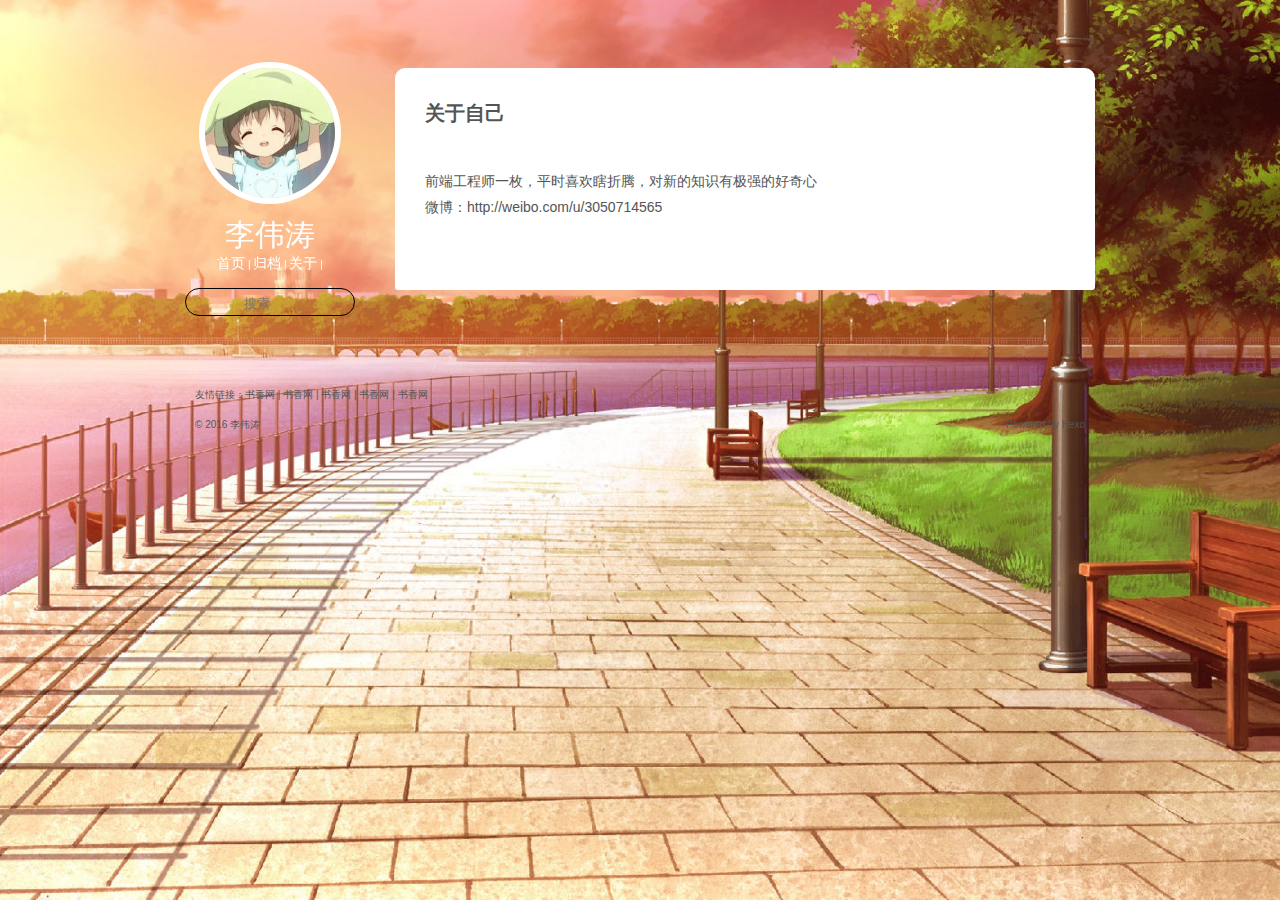
==== about/index.html @ 22dde811 "Site updated: 2016-09-13 23:26:30" ====
<!DOCTYPE html>
<html>
<head>
  <meta charset="utf-8">
  
  <title>关于自己 | 李伟涛</title>
  <meta name="viewport" content="width=device-width, initial-scale=1, maximum-scale=1">
  <meta name="description" content="前端工程师一枚，平时喜欢瞎折腾，对新的知识有极强的好奇心
微博：http://weibo.com/u/3050714565">
<meta property="og:type" content="website">
<meta property="og:title" content="关于自己">
<meta property="og:url" content="http://51imei.com/about/index.html">
<meta property="og:site_name" content="李伟涛">
<meta property="og:description" content="前端工程师一枚，平时喜欢瞎折腾，对新的知识有极强的好奇心
微博：http://weibo.com/u/3050714565">
<meta property="og:updated_time" content="2016-09-13T09:19:55.997Z">
<meta name="twitter:card" content="summary">
<meta name="twitter:title" content="关于自己">
<meta name="twitter:description" content="前端工程师一枚，平时喜欢瞎折腾，对新的知识有极强的好奇心
微博：http://weibo.com/u/3050714565">
  
    <link rel="alternate" href="/atom.xml" title="李伟涛" type="application/atom+xml">
  
  
    <link rel="icon" href="/favicon.png">
  
  
    <link href="//fonts.googleapis.com/css?family=Source+Code+Pro" rel="stylesheet" type="text/css">
  
  <link rel="stylesheet" href="/css/style.css">
  

</head>

<body>
  <div id="container">
    <div class="main clearfix">
      <header id="header" class="header">
  <div class="myphoto"><img src="/img/photo.jpg"></div>
  <div class="mysitename">李伟涛</div>

  <div class="navbar">
        
          <a href="/">首页</a> | 
        
          <a href="/archives">归档</a> | 
        
          <a href="/about">关于</a> | 
        
   </div>
  <div class="searchbox"><button class="search-btn"><i class="search-icon">&#xe686;</i></button><input type="text" placeholder="搜索"></div>
</header>
        <div class="container"><div class="content" id="page-undefined">
  <h2><a href="#">
  
    <h1 class="article-title" itemprop="name">
      关于自己
    </h1>
  
</a></h2>
  
  <div class="summary article-entry">
        <p>前端工程师一枚，平时喜欢瞎折腾，对新的知识有极强的好奇心</p>
<p>微博：<a href="http://weibo.com/u/3050714565" target="_blank" rel="external">http://weibo.com/u/3050714565</a></p>

      </div>
  
  
<section id="comments">
  <!-- 多说评论框 start -->
  <div class="ds-thread" data-thread-key="about/index.html" data-title="关于自己" data-url="http://51imei.com/about/index.html"></div>
  <!-- 多说评论框 end -->
  <!-- 多说公共JS代码 start (一个网页只需插入一次) -->
  <script type="text/javascript">
  var duoshuoQuery = {short_name:'undefined'};
    (function() {
      var ds = document.createElement('script');
      ds.type = 'text/javascript';ds.async = true;
      ds.src = (document.location.protocol == 'https:' ? 'https:' : 'http:') + '//static.duoshuo.com/embed.js';
      ds.charset = 'UTF-8';
      (document.getElementsByTagName('head')[0] 
       || document.getElementsByTagName('body')[0]).appendChild(ds);
    })();
    </script>
  <!-- 多说公共JS代码 end -->
</section>

</div></div>
    </div>
    <div>
    	<div class="footer">
		  
		<div class="flink">友情链接：<a href="">书香网</a> | <a href="">书香网</a> | <a href="">书香网</a> | <a href="">书香网</a> | <a href="">书香网</a></div>
		<div class="copyright">
			 &copy; 2016 李伟涛 <span>Powered by <a href="http://hexo.io/" target="_blank">Hexo</a></span>
		</div>
	</div>
    </div>
  </div>
</body>
</html>
---- css/style.css ----
body {
  width: 100%;
}
body:before,
body:after {
  content: "";
  display: table;
}
body:after {
  clear: both;
}
html,
body,
div,
span,
applet,
object,
iframe,
h1,
h2,
h3,
h4,
h5,
h6,
p,
blockquote,
pre,
a,
abbr,
acronym,
address,
big,
cite,
code,
del,
dfn,
em,
img,
ins,
kbd,
q,
s,
samp,
small,
strike,
strong,
sub,
sup,
tt,
var,
dl,
dt,
dd,
ol,
ul,
li,
fieldset,
form,
label,
legend,
table,
caption,
tbody,
tfoot,
thead,
tr,
th,
td {
  margin: 0;
  padding: 0;
  border: 0;
  outline: 0;
  font-weight: inherit;
  font-style: inherit;
  font-family: inherit;
  font-size: 100%;
  vertical-align: baseline;
}
body {
  line-height: 1;
  color: #000;
  background: #fff;
}
ol,
ul {
  list-style: none;
}
table {
  border-collapse: separate;
  border-spacing: 0;
  vertical-align: middle;
}
caption,
th,
td {
  text-align: left;
  font-weight: normal;
  vertical-align: middle;
}
a img {
  border: none;
}
input,
button {
  margin: 0;
  padding: 0;
}
input::-moz-focus-inner,
button::-moz-focus-inner {
  border: 0;
  padding: 0;
}
@font-face {
  font-family: FontAwesome;
  font-style: normal;
  font-weight: normal;
  src: url("fonts/fontawesome-webfont.eot?v=#4.0.3");
  src: url("fonts/fontawesome-webfont.eot?#iefix&v=#4.0.3") format("embedded-opentype"), url("fonts/fontawesome-webfont.woff?v=#4.0.3") format("woff"), url("fonts/fontawesome-webfont.ttf?v=#4.0.3") format("truetype"), url("fonts/fontawesome-webfont.svg#fontawesomeregular?v=#4.0.3") format("svg");
}
* {
  -webkit-box-sizing: border-box;
  -moz-box-sizing: border-box;
  -webkit-box-sizing: border-box;
  -moz-box-sizing: border-box;
  box-sizing: border-box;
}
html,
body,
#container {
  font-size: 10px;
  height: 100%;
  font-family: tahoma, Helvetica, Arial, "\5FAE\8F6F\96C5\9ED1";
}
a {
  text-decoration: none;
  cursor: pointer;
}
a:link,
a:visited,
a:active {
  text-decoration: none;
}
a:hover,
a:focus {
  text-decoration: none;
  outline: none;
}
.clearfix {
  display: block;
  clear: both;
  height: 0;
  overflow: hidden;
}
.clearfix:after {
  content: ".";
  display: block;
  height: 0;
  clear: both;
  overflow: hidden;
  visibility: hidden;
}
body {
  background: url("/img/bg.jpg") no-repeat;
  background-attachment: fixed;
  -webkit-background-size: cover;
  -moz-background-size: cover;
  background-size: cover;
  font: 14px "Helvetica Neue", Helvetica, Arial, sans-serif;
  -webkit-text-size-adjust: 100%;
}
.main {
  height: auto;
  padding-top: 68px;
  margin: 0 auto;
}
.outer {
  max-width: 1220px;
  margin: 0 auto;
  padding: 0 20px;
}
.outer:before,
.outer:after {
  content: "";
  display: table;
}
.outer:after {
  clear: both;
}
.inner {
  display: inline;
  float: left;
  width: 98.33333333333333%;
  margin: 0 0.833333333333333%;
}
.left,
.alignleft {
  float: left;
}
.right,
.alignright {
  float: right;
}
.clear {
  clear: both;
}
#container {
  position: relative;
}
.mobile-nav-on {
  overflow: hidden;
}
/*
设备适配
 */
@media (min-width: 769px) {
  .main {
    width: 910px;
  }
  .header {
    position: fixed;
  }
  .container {
    width: 700px;
    float: right;
  }
  .container .content {
    height: auto;
  }
  .container-box {
    width: 86%;
  }
  .footer {
    width: 910px;
  }
}
@media (max-width: 768px) {
  .main {
    width: 100%;
  }
  .container {
    width: 95%;
    margin: 0 auto;
  }
  .container-box {
    width: 75%;
  }
  .footer {
    width: 90%;
  }
}
@media screen and (min-width: 768px) {
  #main {
    display: inline;
    float: left;
    width: 73.33333333333333%;
    margin: 0 0.833333333333333%;
  }
}
.archive-year,
.widget-title {
  text-decoration: none;
  text-transform: uppercase;
  letter-spacing: 2px;
  color: #999;
  margin-bottom: 1em;
  margin-left: 5px;
  line-height: 1em;
  text-shadow: 0 1px #fff;
  font-weight: bold;
}
.archive-article-inner {
  background: #fff;
  -webkit-box-shadow: 1px 2px 3px #ddd;
  box-shadow: 1px 2px 3px #ddd;
  border: 1px solid #ddd;
  border-radius: 3px;
}
.widget h1 {
  font-size: 2em;
}
.widget h2 {
  font-size: 1.5em;
}
.widget h3 {
  font-size: 1.3em;
}
.widget h4 {
  font-size: 1.2em;
}
.widget h5 {
  font-size: 1em;
}
.widget h6 {
  font-size: 1em;
  color: #999;
}
.widget hr {
  border: 1px dashed #ddd;
}
.widget strong {
  font-weight: bold;
}
.widget em,
.widget cite {
  font-style: italic;
}
.widget sup,
.widget sub {
  font-size: 0.75em;
  line-height: 0;
  position: relative;
  vertical-align: baseline;
}
.widget sup {
  top: -0.5em;
}
.widget sub {
  bottom: -0.2em;
}
.widget small {
  font-size: 0.85em;
}
.widget acronym,
.widget abbr {
  border-bottom: 1px dotted;
}
.widget ul,
.widget ol,
.widget dl {
  margin: 0 20px;
  line-height: 1.6em;
}
.widget ul ul,
.widget ol ul,
.widget ul ol,
.widget ol ol {
  margin-top: 0;
  margin-bottom: 0;
}
.widget ul {
  list-style: disc;
}
.widget ol {
  list-style: decimal;
}
.widget dt {
  font-weight: bold;
}
.header {
  width: 170px;
  height: 300px;
  margin: 0 auto;
}
.myphoto {
  text-align: center;
}
.myphoto img {
  width: 130px;
  border-radius: 50%;
  -webkit-box-shadow: 0 0 0 6px #fff;
  box-shadow: 0 0 0 6px #fff;
  -webkit-transition: -webkit-transform 0.8s;
  -moz-transition: -moz-transform 0.8s;
  -ms-transition: -ms-transform 0.8s;
  transition: transform 0.8s;
  -webkit-transition: transform 0.8s;
  -moz-transition: transform 0.8s;
}
.mysitename {
  height: 40px;
  text-align: center;
  color: #fff;
  font-size: 3rem;
  padding-top: 15px;
}
.navbar {
  color: #fff;
  padding: 15px 0 15px;
  text-align: center;
}
.navbar a {
  color: #fff;
  font-size: 1.4rem;
}
.searchbox {
  width: 100%;
  border-radius: 25px;
  height: 28px;
  border: 1px solid #000;
  position: relative;
}
.searchbox input {
  border: 0px;
  background: none;
  width: 120px;
  height: 28px;
  padding: 0px 10px 0 10px;
  color: #fff;
  float: right;
}
.searchbox input:focus {
  border: none;
  outline: none;
  -webkit-box-shadow: 0 0 0 0;
  box-shadow: 0 0 0 0;
}
.search-btn {
  border: 0px;
  background: none;
  width: 30px;
  position: absolute;
  left: 0;
  top: 5px;
}
.search-btn:focus {
  border: none;
  outline: none;
  -webkit-box-shadow: 0 0 0 0;
  box-shadow: 0 0 0 0;
}
.container {
  height: auto;
  padding-bottom: 20px;
}
.container a {
  color: #555;
}
.container .content {
  background-color: #fff;
  border-radius: 10px;
  width: 100%;
  margin-bottom: 70px;
  position: relative;
  color: #555;
}
.container .content h2 {
  padding: 30px 30px 40px;
  line-height: 3rem;
  font-weight: bold;
}
.container .content h2 a {
  font-size: 2rem;
  text-decoration: none;
}
.container .content h2 a:hover {
  color: #444;
}
.container .content p {
  font-size: 1.4rem;
}
.container .content .summary {
  line-height: 26px;
  font-size: 1.4rem;
  padding: 0px 30px 30px 30px;
  -webkit-box-sizing: border-box;
  -moz-box-sizing: border-box;
  box-sizing: border-box;
}
.container .content .summary figure {
  margin: 20px 0;
}
.container .content .summary h2 {
  padding: 2rem 0;
}
.container .content .submenu {
  height: 50px;
  background-color: #fafafa;
  bottom: 0;
  border-top: 1px solid #ddd;
  border-radius: 0 0 10px 10px;
  line-height: 50px;
  padding: 0 30px 0 30px;
  font-size: 0.9rem;
}
.container .content .submenu a {
  color: #555;
}
.container .content .submenu .submenu-time {
  float: left;
}
.container .content .submenu .submenu-hot {
  float: right;
  font-style: italic;
}
.container .article {
  color: #555;
  background-color: #fff;
  border-radius: 10px;
  height: auto;
  padding-bottom: 30px;
}
.container .article h2 {
  height: 30px;
  line-height: 30px;
  padding: 30px 30px 15px;
}
.container .article .submenu {
  color: #ddd;
  height: 50px;
  bottom: 0;
  border-radius: 0 0 10px 10px;
  line-height: 50px;
  padding: 0 30px 0 30px;
  font-size: 0.9rem;
}
.container .article .submenu a {
  color: #ddd;
}
.container .article .submenu .submenu-time {
  float: left;
}
.container .article .summary {
  line-height: 26px;
  font-size: 1.4rem;
  height: auto;
  padding: 0px 30px 30px 30px;
}
.container .article .summary p {
  padding-top: 15px;
}
#comments {
  background: #fff;
  padding: 20px;
  border-radius: 3px;
  margin: 0 0;
}
#comments a {
  color: #258fb8;
}
.archives-wrap {
  margin: 50px 0;
}
.archives:before,
.archives:after {
  content: "";
  display: table;
}
.archives:after {
  clear: both;
}
.archive-year-wrap {
  margin-bottom: 1em;
}
.archives {
  -webkit-column-gap: 10px;
  -moz-column-gap: 10px;
  column-gap: 10px;
}
@media screen and (min-width: 480px) and (max-width: 767px) {
  .archives {
    -webkit-column-count: 2;
    -moz-column-count: 2;
    column-count: 2;
  }
}
@media screen and (min-width: 768px) {
  .archives {
    -webkit-column-count: 3;
    -moz-column-count: 3;
    column-count: 3;
  }
}
.archive-article {
  -webkit-column-break-inside: avoid;
  page-break-inside: avoid;
  overflow: hidden;
  break-inside: avoid-column;
}
.archive-article-inner {
  padding: 10px;
  margin-bottom: 15px;
}
.archive-article-title {
  text-decoration: none;
  font-weight: bold;
  color: #555;
  -webkit-transition: color 0.2s;
  -moz-transition: color 0.2s;
  -ms-transition: color 0.2s;
  transition: color 0.2s;
  line-height: 1.6em;
}
.archive-article-title:hover {
  color: #258fb8;
}
.archive-article-footer {
  margin-top: 1em;
}
.archive-article-date {
  color: #999;
  text-decoration: none;
  font-size: 0.85em;
  line-height: 1em;
  margin-bottom: 0.5em;
  display: block;
}
#page-nav {
  margin: 50px auto;
  background: #fff;
  -webkit-box-shadow: 1px 2px 3px #ddd;
  box-shadow: 1px 2px 3px #ddd;
  border: 1px solid #ddd;
  border-radius: 3px;
  text-align: center;
  color: #999;
  overflow: hidden;
}
#page-nav:before,
#page-nav:after {
  content: "";
  display: table;
}
#page-nav:after {
  clear: both;
}
#page-nav a,
#page-nav span {
  padding: 10px 20px;
  line-height: 1;
  height: 2ex;
}
#page-nav a {
  color: #999;
  text-decoration: none;
}
#page-nav a:hover {
  background: #999;
  color: #fff;
}
#page-nav .prev {
  float: left;
}
#page-nav .next {
  float: right;
}
#page-nav .page-number {
  display: inline-block;
}
@media screen and (max-width: 479px) {
  #page-nav .page-number {
    display: none;
  }
}
#page-nav .current {
  color: #555;
  font-weight: bold;
}
#page-nav .space {
  color: #ddd;
}
.footer {
  margin: 0 auto;
  color: #555;
  line-height: 30px;
}
.footer a {
  color: #555;
}
.footer .flink {
  height: auto;
  padding: 0 10px;
}
.footer .copyright {
  height: 30px;
  padding: 0 10px;
}
.footer .copyright span {
  float: right;
}
.article-entry pre,
.article-entry .highlight {
  background: #2d2d2d;
  margin: 0 -20px;
  padding: 15px 20px;
  border-style: solid;
  border-color: #ddd;
  border-width: 1px 0;
  overflow: auto;
  color: #ccc;
  line-height: 22.400000000000002px;
}
.article-entry .highlight .gutter pre,
.article-entry .gist .gist-file .gist-data .line-numbers {
  color: #666;
  font-size: 0.85em;
}
.article-entry pre,
.article-entry code {
  font-family: "Source Code Pro", Consolas, Monaco, Menlo, Consolas, monospace;
}
.article-entry code {
  background: #eee;
  text-shadow: 0 1px #fff;
  padding: 0 0.3em;
}
.article-entry pre code {
  background: none;
  text-shadow: none;
  padding: 0;
}
.article-entry .highlight pre {
  border: none;
  margin: 0;
  padding: 0;
}
.article-entry .highlight table {
  margin: 0;
  width: auto;
}
.article-entry .highlight td {
  border: none;
  padding: 0;
}
.article-entry .highlight figcaption {
  font-size: 0.85em;
  color: #999;
  line-height: 1em;
  margin-bottom: 1em;
}
.article-entry .highlight figcaption:before,
.article-entry .highlight figcaption:after {
  content: "";
  display: table;
}
.article-entry .highlight figcaption:after {
  clear: both;
}
.article-entry .highlight figcaption a {
  float: right;
}
.article-entry .highlight .gutter pre {
  text-align: right;
  padding-right: 20px;
}
.article-entry .highlight .line {
  height: 22.400000000000002px;
}
.article-entry .highlight .line.marked {
  background: #515151;
}
.article-entry .gist {
  margin: 0 -20px;
  border-style: solid;
  border-color: #ddd;
  border-width: 1px 0;
  background: #2d2d2d;
  padding: 15px 20px 15px 0;
}
.article-entry .gist .gist-file {
  border: none;
  font-family: "Source Code Pro", Consolas, Monaco, Menlo, Consolas, monospace;
  margin: 0;
}
.article-entry .gist .gist-file .gist-data {
  background: none;
  border: none;
}
.article-entry .gist .gist-file .gist-data .line-numbers {
  background: none;
  border: none;
  padding: 0 20px 0 0;
}
.article-entry .gist .gist-file .gist-data .line-data {
  padding: 0 !important;
}
.article-entry .gist .gist-file .highlight {
  margin: 0;
  padding: 0;
  border: none;
}
.article-entry .gist .gist-file .gist-meta {
  background: #2d2d2d;
  color: #999;
  font: 0.85em "Helvetica Neue", Helvetica, Arial, sans-serif;
  text-shadow: 0 0;
  padding: 0;
  margin-top: 1em;
  margin-left: 20px;
}
.article-entry .gist .gist-file .gist-meta a {
  color: #258fb8;
  font-weight: normal;
}
.article-entry .gist .gist-file .gist-meta a:hover {
  text-decoration: underline;
}
pre .comment,
pre .title {
  color: #999;
}
pre .variable,
pre .attribute,
pre .tag,
pre .regexp,
pre .ruby .constant,
pre .xml .tag .title,
pre .xml .pi,
pre .xml .doctype,
pre .html .doctype,
pre .css .id,
pre .css .class,
pre .css .pseudo {
  color: #f2777a;
}
pre .number,
pre .preprocessor,
pre .built_in,
pre .literal,
pre .params,
pre .constant {
  color: #f99157;
}
pre .class,
pre .ruby .class .title,
pre .css .rules .attribute {
  color: #9c9;
}
pre .string,
pre .value,
pre .inheritance,
pre .header,
pre .ruby .symbol,
pre .xml .cdata {
  color: #9c9;
}
pre .css .hexcolor {
  color: #6cc;
}
pre .function,
pre .python .decorator,
pre .python .title,
pre .ruby .function .title,
pre .ruby .title .keyword,
pre .perl .sub,
pre .javascript .title,
pre .coffeescript .title {
  color: #69c;
}
pre .keyword,
pre .javascript .function {
  color: #c9c;
}
@media screen and (max-width: 479px) {
  #mobile-nav {
    position: absolute;
    top: 0;
    left: 0;
    width: 280px;
    height: 100%;
    background: #191919;
    border-right: 1px solid #fff;
  }
}
@media screen and (max-width: 479px) {
  .mobile-nav-link {
    display: block;
    color: #999;
    text-decoration: none;
    padding: 15px 20px;
    font-weight: bold;
  }
  .mobile-nav-link:hover {
    color: #fff;
  }
}
@media screen and (min-width: 768px) {
  #sidebar {
    display: inline;
    float: left;
    width: 23.333333333333332%;
    margin: 0 0.833333333333333%;
  }
}
.widget-wrap {
  margin: 50px 0;
}
.widget {
  color: #777;
  text-shadow: 0 1px #fff;
  background: #ddd;
  -webkit-box-shadow: 0 -1px 4px #ccc inset;
  box-shadow: 0 -1px 4px #ccc inset;
  border: 1px solid #ccc;
  padding: 15px;
  border-radius: 3px;
}
.widget a {
  color: #258fb8;
  text-decoration: none;
}
.widget a:hover {
  text-decoration: underline;
}
.widget ul ul,
.widget ol ul,
.widget dl ul,
.widget ul ol,
.widget ol ol,
.widget dl ol,
.widget ul dl,
.widget ol dl,
.widget dl dl {
  margin-left: 15px;
  list-style: disc;
}
.widget {
  line-height: 1.6em;
  word-wrap: break-word;
  font-size: 0.9em;
}
.widget ul,
.widget ol {
  list-style: none;
  margin: 0;
}
.widget ul ul,
.widget ol ul,
.widget ul ol,
.widget ol ol {
  margin: 0 20px;
}
.widget ul ul,
.widget ol ul {
  list-style: disc;
}
.widget ul ol,
.widget ol ol {
  list-style: decimal;
}
.category-list-count,
.tag-list-count,
.archive-list-count {
  padding-left: 5px;
  color: #999;
  font-size: 0.85em;
}
.category-list-count:before,
.tag-list-count:before,
.archive-list-count:before {
  content: "(";
}
.category-list-count:after,
.tag-list-count:after,
.archive-list-count:after {
  content: ")";
}
.tagcloud a {
  margin-right: 5px;
  display: inline-block;
}
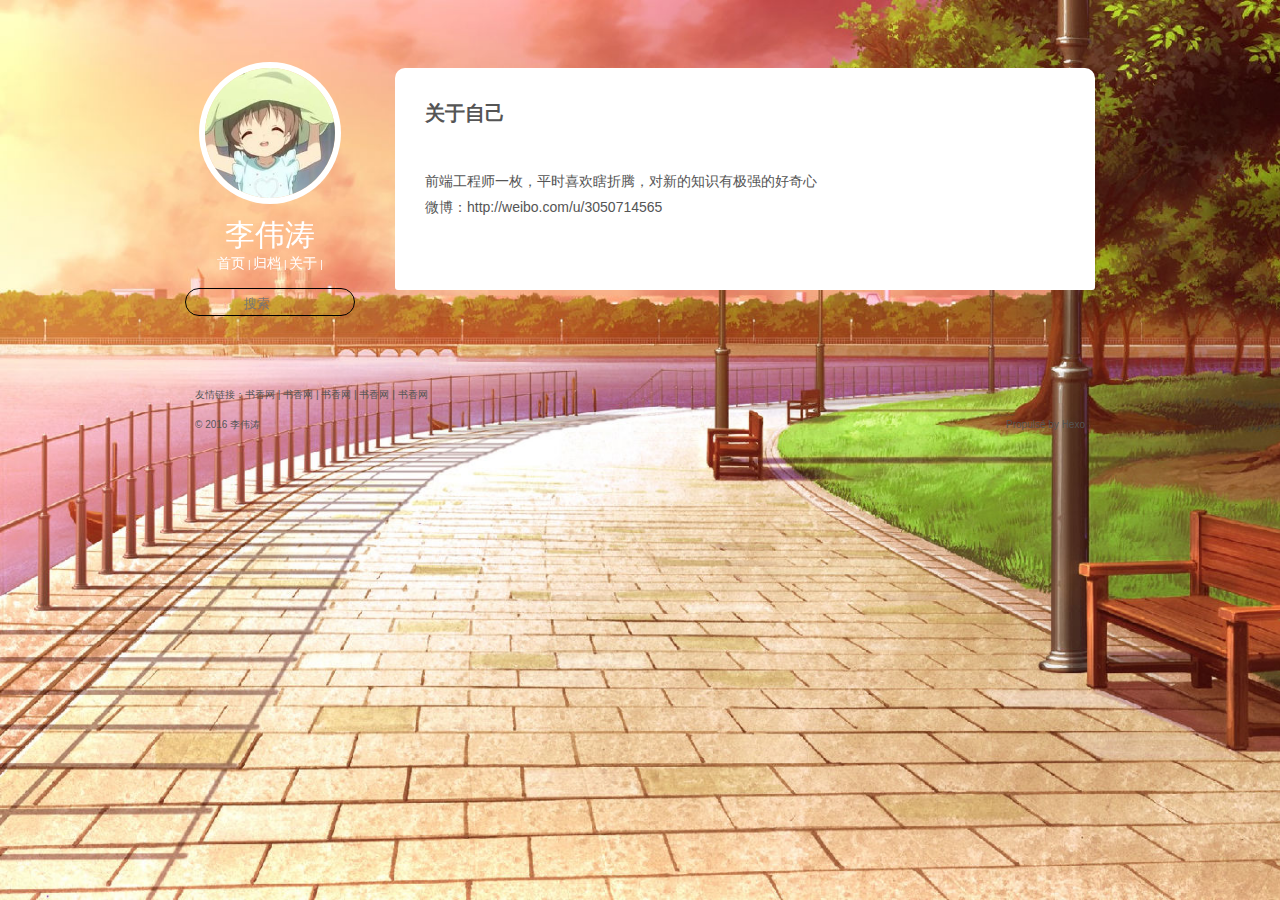
==== commit 78cb447e: "Site updated: 2016-09-13 23:30:02" ====
--- a/about/index.html
+++ b/about/index.html
@@ -13,7 +13,7 @@
 <meta property="og:site_name" content="李伟涛">
 <meta property="og:description" content="前端工程师一枚，平时喜欢瞎折腾，对新的知识有极强的好奇心
 微博：http://weibo.com/u/3050714565">
-<meta property="og:updated_time" content="2016-09-13T09:19:55.997Z">
+<meta property="og:updated_time" content="2016-09-13T09:19:56.000Z">
 <meta name="twitter:card" content="summary">
 <meta name="twitter:title" content="关于自己">
 <meta name="twitter:description" content="前端工程师一枚，平时喜欢瞎折腾，对新的知识有极强的好奇心
@@ -92,7 +92,7 @@
 		  
 		<div class="flink">友情链接：<a href="">书香网</a> | <a href="">书香网</a> | <a href="">书香网</a> | <a href="">书香网</a> | <a href="">书香网</a></div>
 		<div class="copyright">
-			 &copy; 2016 李伟涛 <span>Powered by <a href="http://hexo.io/" target="_blank">Hexo</a></span>
+			 &copy; 2016 李伟涛 <span>Propulsé by <a href="http://hexo.io/" target="_blank">Hexo</a></span>
 		</div>
 	</div>
     </div>
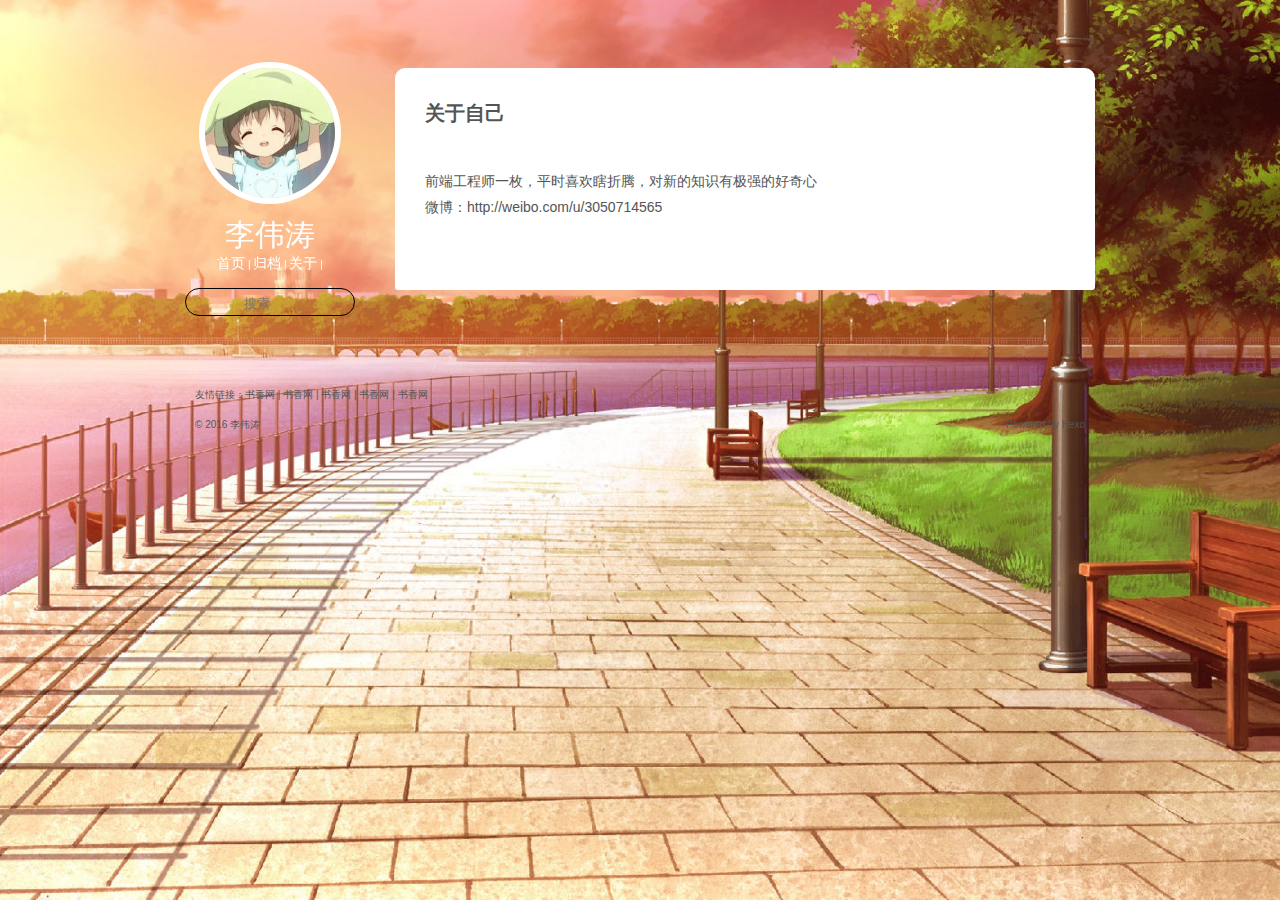
==== commit 38d82dff: "Site updated: 2016-09-13 23:52:54" ====
--- a/about/index.html
+++ b/about/index.html
@@ -13,7 +13,7 @@
 <meta property="og:site_name" content="李伟涛">
 <meta property="og:description" content="前端工程师一枚，平时喜欢瞎折腾，对新的知识有极强的好奇心
 微博：http://weibo.com/u/3050714565">
-<meta property="og:updated_time" content="2016-09-13T09:19:56.000Z">
+<meta property="og:updated_time" content="2016-09-13T15:44:52.000Z">
 <meta name="twitter:card" content="summary">
 <meta name="twitter:title" content="关于自己">
 <meta name="twitter:description" content="前端工程师一枚，平时喜欢瞎折腾，对新的知识有极强的好奇心
@@ -92,7 +92,7 @@
 		  
 		<div class="flink">友情链接：<a href="">书香网</a> | <a href="">书香网</a> | <a href="">书香网</a> | <a href="">书香网</a> | <a href="">书香网</a></div>
 		<div class="copyright">
-			 &copy; 2016 李伟涛 <span>Propulsé by <a href="http://hexo.io/" target="_blank">Hexo</a></span>
+			 &copy; 2016 李伟涛 <span>Powered by <a href="http://hexo.io/" target="_blank">Hexo</a></span>
 		</div>
 	</div>
     </div>
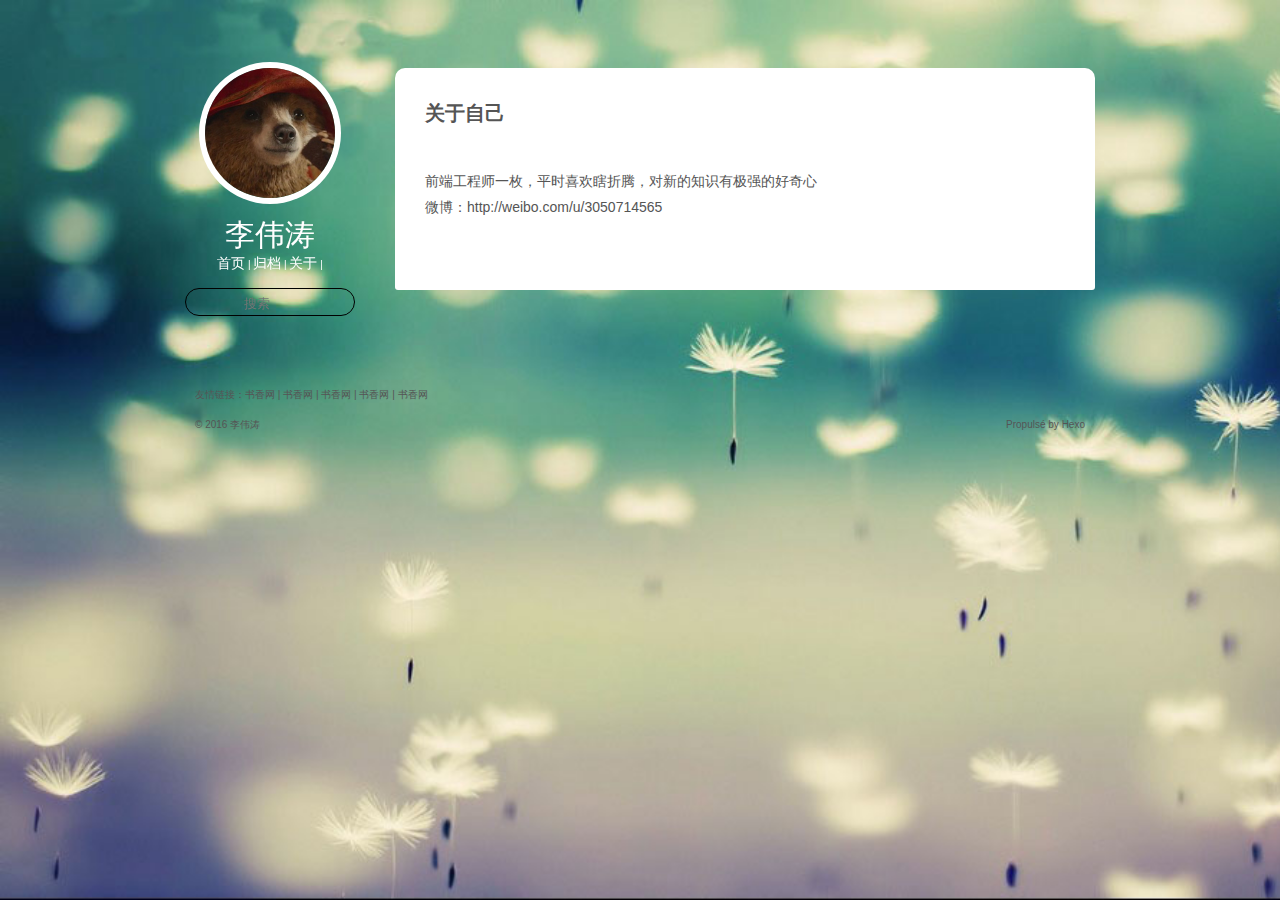
==== commit e273d985: "Site updated: 2016-09-14 00:11:04" ====
--- a/about/index.html
+++ b/about/index.html
@@ -92,7 +92,7 @@
 		  
 		<div class="flink">友情链接：<a href="">书香网</a> | <a href="">书香网</a> | <a href="">书香网</a> | <a href="">书香网</a> | <a href="">书香网</a></div>
 		<div class="copyright">
-			 &copy; 2016 李伟涛 <span>Powered by <a href="http://hexo.io/" target="_blank">Hexo</a></span>
+			 &copy; 2016 李伟涛 <span>Propulsé by <a href="http://hexo.io/" target="_blank">Hexo</a></span>
 		</div>
 	</div>
     </div>
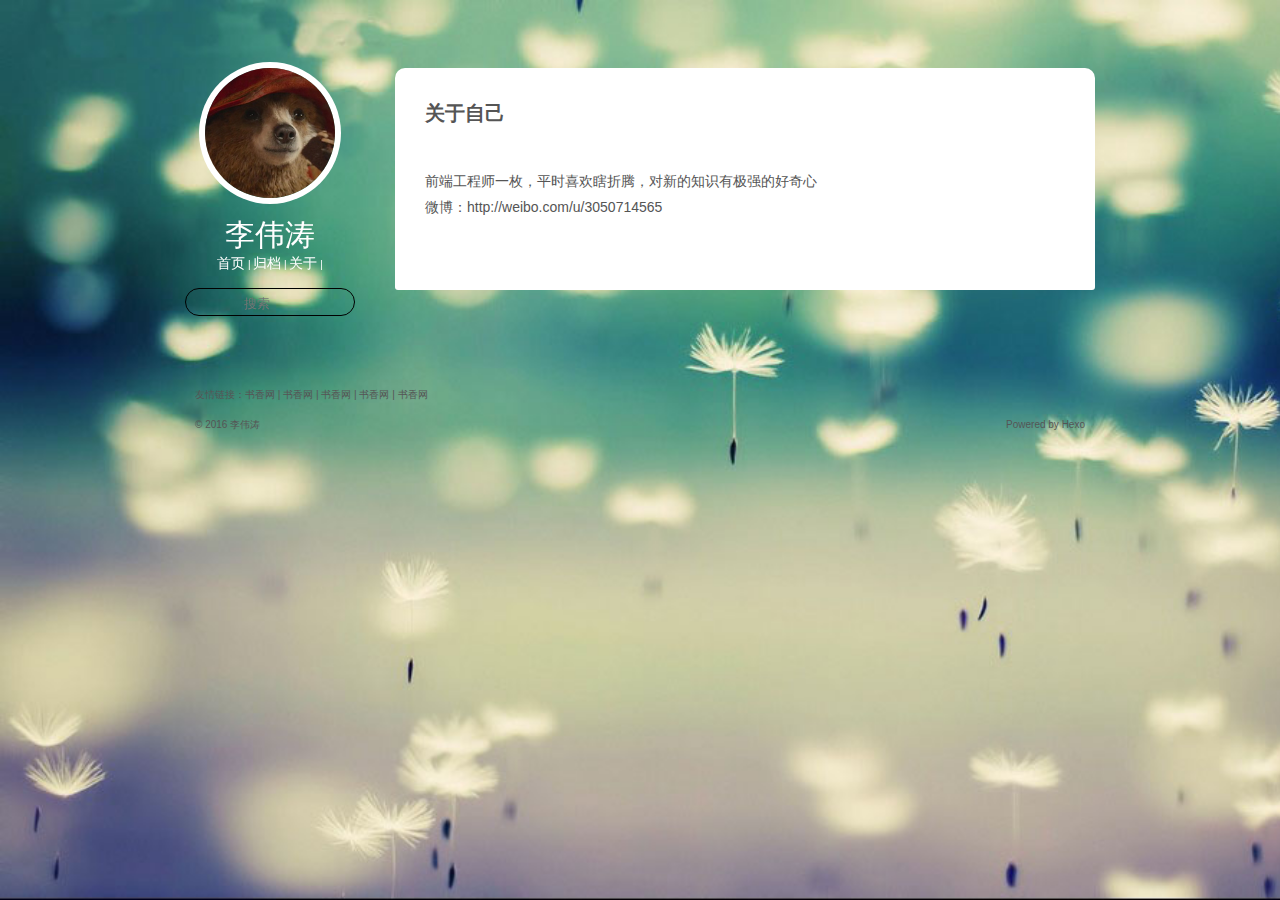
==== commit 180d0e8b: "Site updated: 2016-09-14 00:37:48" ====
--- a/about/index.html
+++ b/about/index.html
@@ -92,7 +92,7 @@
 		  
 		<div class="flink">友情链接：<a href="">书香网</a> | <a href="">书香网</a> | <a href="">书香网</a> | <a href="">书香网</a> | <a href="">书香网</a></div>
 		<div class="copyright">
-			 &copy; 2016 李伟涛 <span>Propulsé by <a href="http://hexo.io/" target="_blank">Hexo</a></span>
+			 &copy; 2016 李伟涛 <span>Powered by <a href="http://hexo.io/" target="_blank">Hexo</a></span>
 		</div>
 	</div>
     </div>
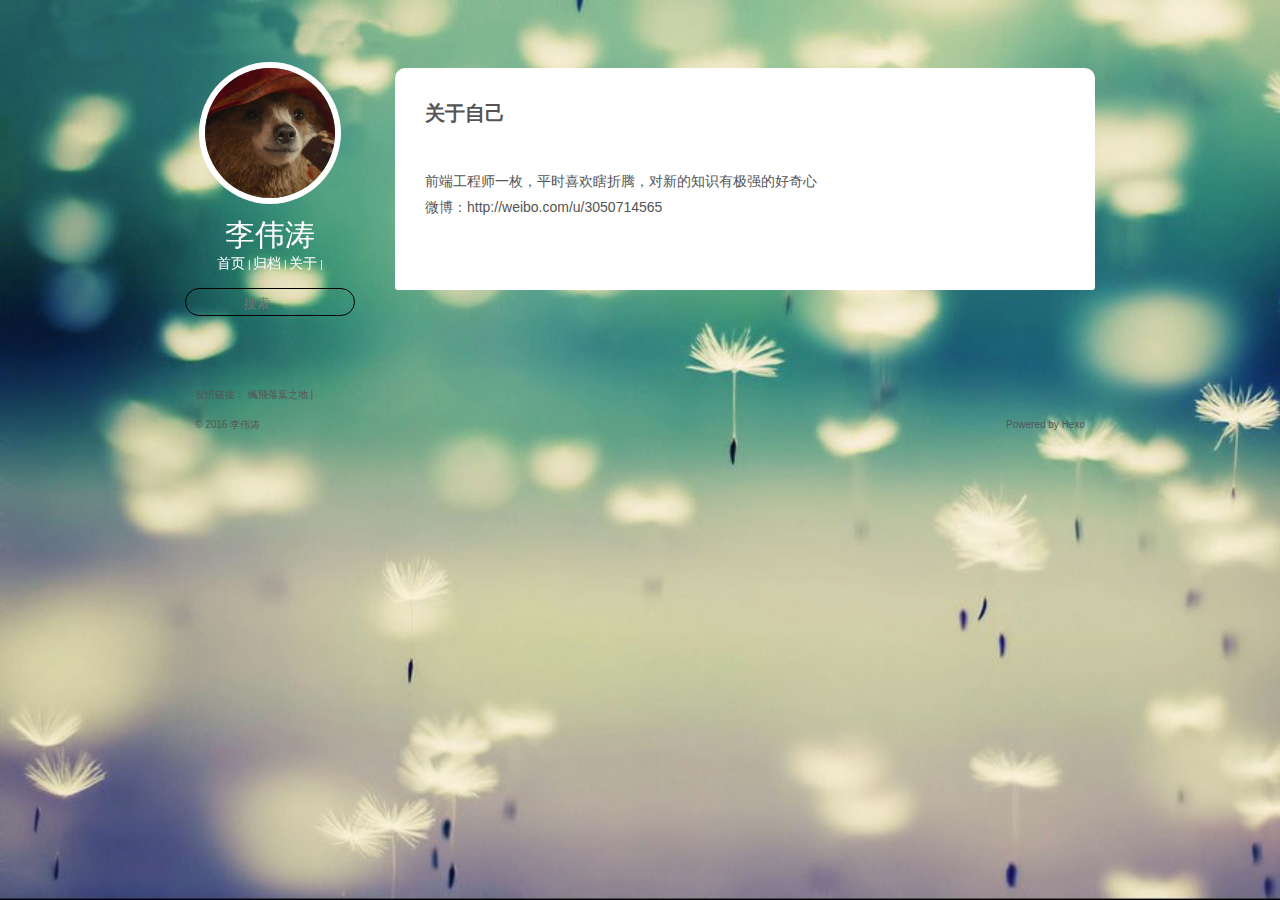
==== commit 09ea7304: "Site updated: 2016-09-14 00:50:48" ====
--- a/about/index.html
+++ b/about/index.html
@@ -90,7 +90,10 @@
     <div>
     	<div class="footer">
 		  
-		<div class="flink">友情链接：<a href="">书香网</a> | <a href="">书香网</a> | <a href="">书香网</a> | <a href="">书香网</a> | <a href="">书香网</a></div>
+		<div class="flink">友情链接：
+		
+			<a target="_blank" href="http://www.yejialu.com/">楓飛落葉之地</a> |
+		 </div>
 		<div class="copyright">
 			 &copy; 2016 李伟涛 <span>Powered by <a href="http://hexo.io/" target="_blank">Hexo</a></span>
 		</div>
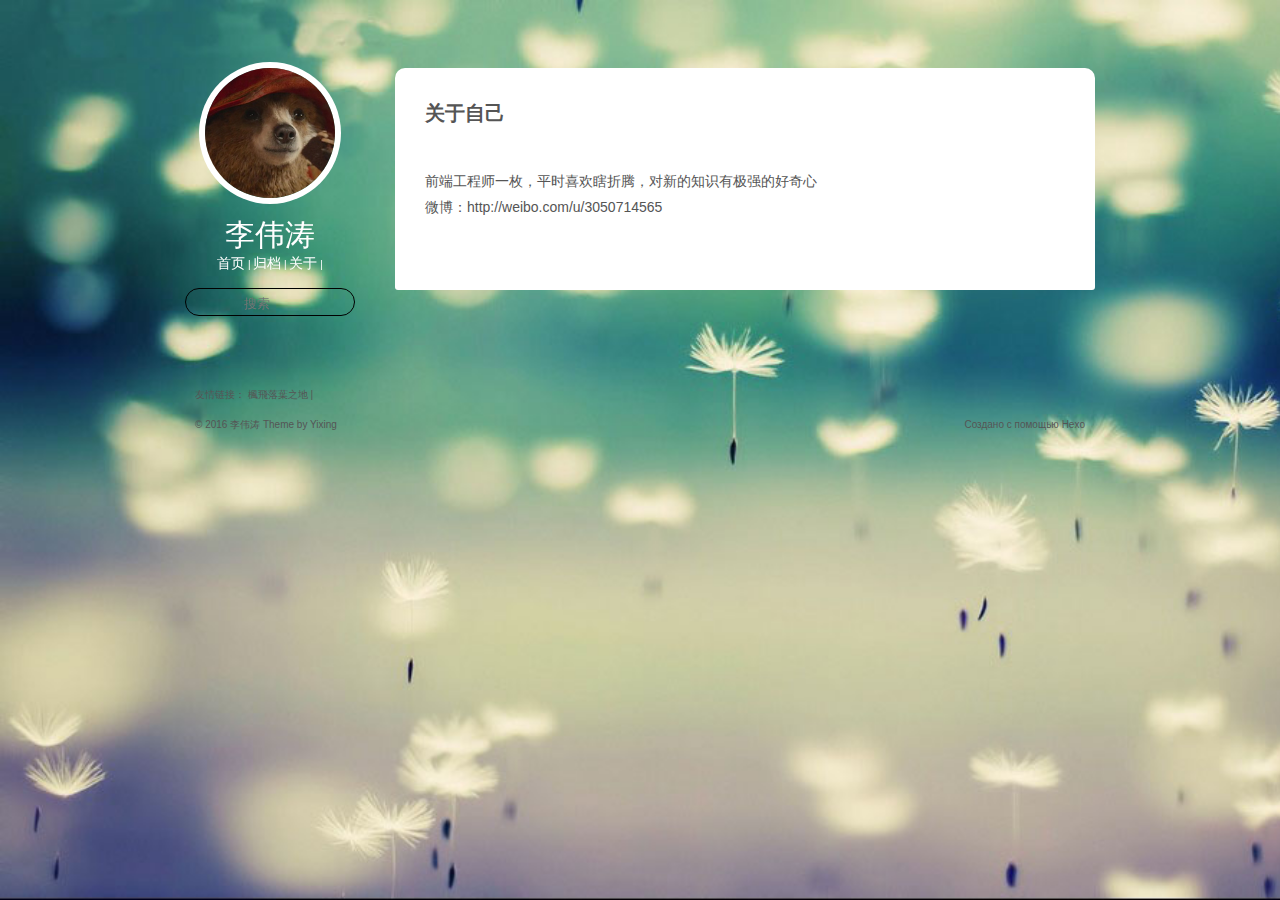
==== commit 79b5a45f: "Site updated: 2016-09-14 00:54:50" ====
--- a/about/index.html
+++ b/about/index.html
@@ -95,7 +95,7 @@
 			<a target="_blank" href="http://www.yejialu.com/">楓飛落葉之地</a> |
 		 </div>
 		<div class="copyright">
-			 &copy; 2016 李伟涛 <span>Powered by <a href="http://hexo.io/" target="_blank">Hexo</a></span>
+			 &copy; 2016 李伟涛  Theme by <a href="https://github.com/WeitaoLe/yixing" target="_blank">Yixing</a> <span>Создано с помощью <a href="http://hexo.io/" target="_blank">Hexo</a></span>
 		</div>
 	</div>
     </div>
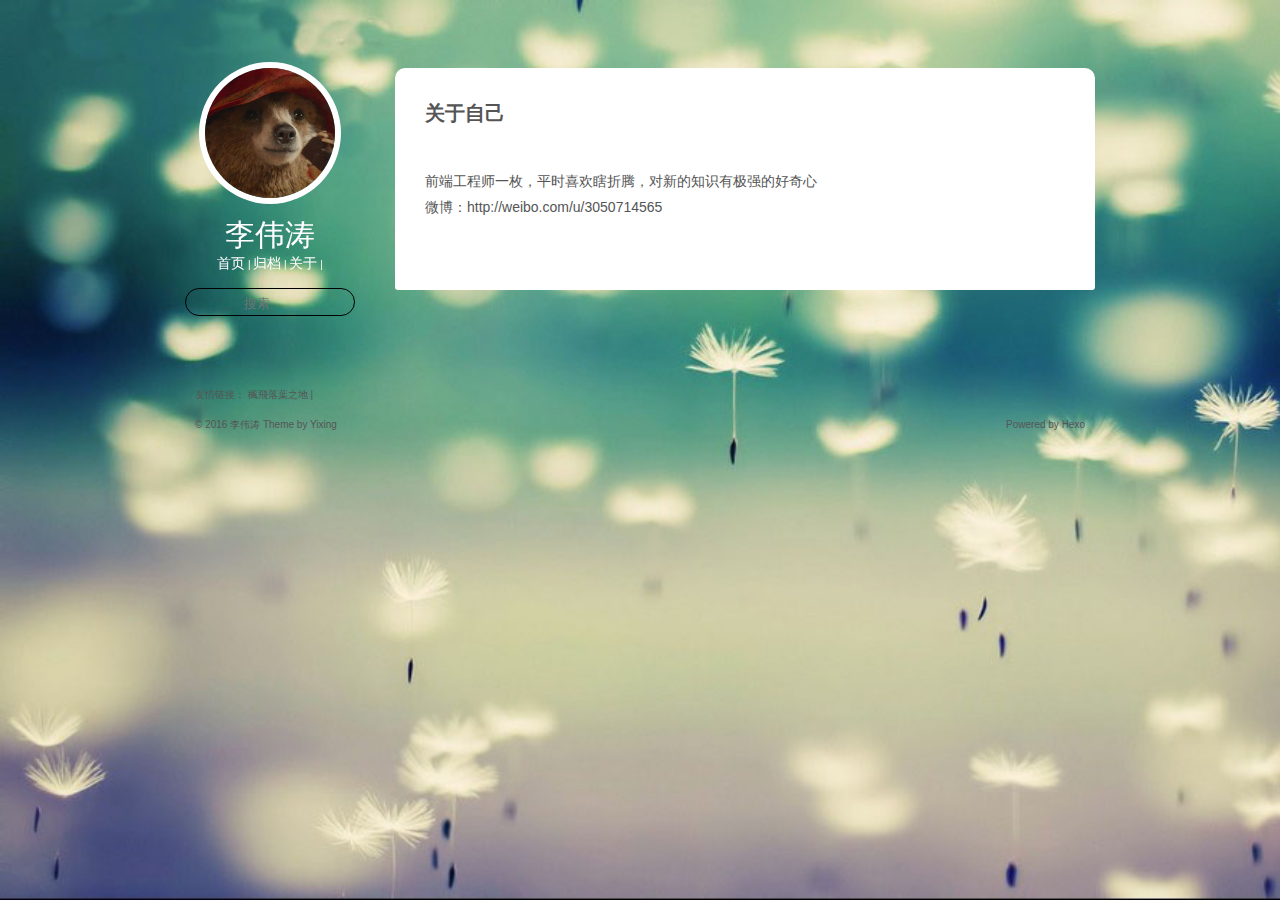
==== commit e2564233: "Site updated: 2016-09-14 00:57:14" ====
--- a/about/index.html
+++ b/about/index.html
@@ -95,7 +95,7 @@
 			<a target="_blank" href="http://www.yejialu.com/">楓飛落葉之地</a> |
 		 </div>
 		<div class="copyright">
-			 &copy; 2016 李伟涛  Theme by <a href="https://github.com/WeitaoLe/yixing" target="_blank">Yixing</a> <span>Создано с помощью <a href="http://hexo.io/" target="_blank">Hexo</a></span>
+			 &copy; 2016 李伟涛  Theme by <a href="https://github.com/WeitaoLe/yixing" target="_blank">Yixing</a> <span>Powered by <a href="http://hexo.io/" target="_blank">Hexo</a></span>
 		</div>
 	</div>
     </div>
